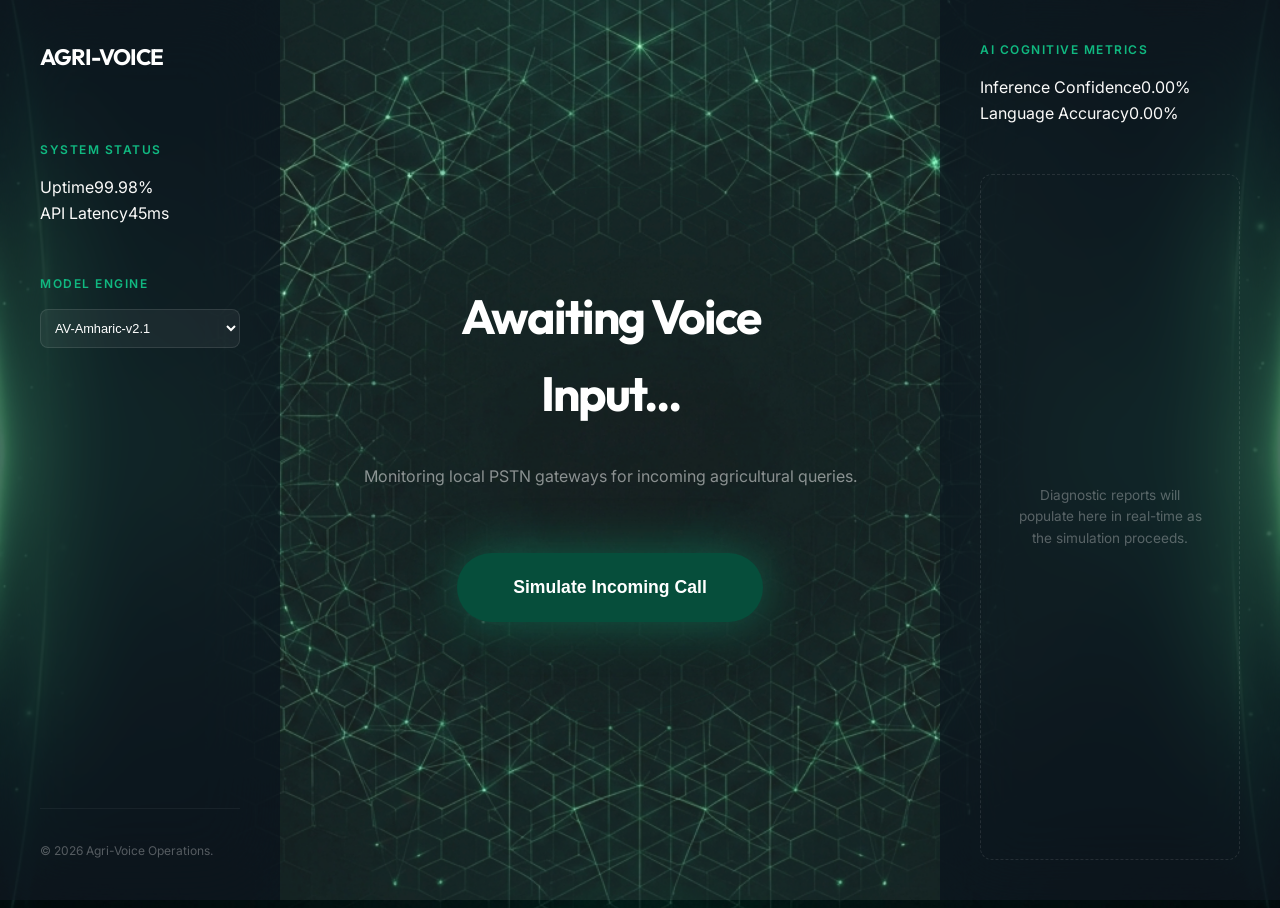
==== demo.html @ 22e2d0dc "Add files via upload" ====
<!DOCTYPE html>
<html lang="en">
<head>
    <meta charset="UTF-8">
    <meta name="viewport" content="width=device-width, initial-scale=1.0">
    <title>Agri-Voice | AI Operations Dashboard</title>
    <link rel="stylesheet" href="style.css">
</head>
<body class="dashboard-body">
    <div class="dashboard-layout">
        <!-- Sidebar -->
        <aside class="dashboard-sidebar">
            <a href="index.html" class="logo" style="color: white; margin-bottom: 4rem;">AGRI-VOICE</a>
            
            <span class="label">System Status</span>
            <div class="telemetry">
                <div class="pill"><span>Uptime</span><span class="value">99.98%</span></div>
                <div class="pill"><span>API Latency</span><span class="value">45ms</span></div>
            </div>

            <span class="label" style="margin-top: 3rem;">Model Engine</span>
            <select style="background: rgba(255,255,255,0.05); color: white; border: 1px solid rgba(255,255,255,0.1); padding: 10px; border-radius: 8px; font-size: 0.8rem; outline: none;">
                <option>AV-Amharic-v2.1</option>
                <option>AV-Hindi-v4.0</option>
            </select>

            <div style="margin-top: auto; padding-top: 2rem; border-top: 1px solid rgba(255,255,255,0.05);">
                <p style="font-size: 0.75rem; color: rgba(255,255,255,0.3);">© 2026 Agri-Voice Operations.</p>
            </div>
        </aside>

        <!-- Center Workspace -->
        <main class="dashboard-center">
            <div id="initial-state" style="text-align: center; max-width: 500px; margin: 0 auto; z-index: 10;">
                <h1 style="color: white; font-size: 3rem; letter-spacing: -2px; margin-bottom: 2rem;">Awaiting Voice <br> Input...</h1>
                <p style="color: rgba(255,255,255,0.5); margin-bottom: 4rem;">Monitoring local PSTN gateways for incoming agricultural queries. </p>
                <button class="btn btn-primary" id="start-btn" style="padding: 1.5rem 3.5rem; font-size: 1.1rem; box-shadow: 0 0 50px rgba(16, 185, 129, 0.4);">
                    Simulate Incoming Call
                </button>
            </div>

            <div id="call-state" style="display: none; height: 100%; flex-direction: column; justify-content: space-between; z-index: 10;">
                <div class="panel" style="text-align: center; background: transparent; border: none;">
                    <span class="label" id="current-step-label">Initializing Platform</span>
                    <h1 id="query-text" style="color: white; font-size: 2.2rem; letter-spacing: -1px; min-height: 80px;">...</h1>
                    
                    <!-- Progress Bar Component -->
                    <div class="progress-track">
                        <div class="progress-fill" id="progress-bar"></div>
                    </div>
                </div>

                <div class="spectral-display" id="waveform">
                    <div class="bar" style="height: 40px;"></div>
                    <div class="bar" style="height: 100px;"></div>
                    <div class="bar" style="height: 140px;"></div>
                    <div class="bar" style="height: 60px;"></div>
                    <div class="bar" style="height: 120px;"></div>
                    <div class="bar" style="height: 180px;"></div>
                    <div class="bar" style="height: 90px;"></div>
                    <div class="bar" style="height: 140px;"></div>
                    <div class="bar" style="height: 60px;"></div>
                </div>

                <div class="panel" style="background: rgba(255,255,255,0.03); border-color: rgba(255,255,255,0.1);">
                    <span class="label">System Pipeline Status</span>
                    <div class="steps-container">
                        <div class="step-item" id="step-1"><div class="dot"></div> Connecting call...</div>
                        <div class="step-item" id="step-2"><div class="dot"></div> Farmer speaking...</div>
                        <div class="step-item" id="step-3"><div class="dot"></div> Translating local language...</div>
                        <div class="step-item" id="step-4"><div class="dot"></div> Analyzing disease...</div>
                        <div class="step-item" id="step-5"><div class="dot"></div> Generating solution...</div>
                    </div>
                </div>
            </div>
            
            <div style="position: absolute; width: 100%; height: 100%; top: 0; left: 0; pointer-events: none; opacity: 0.5;">
                <svg width="100%" height="100%" viewBox="0 0 1000 1000">
                    <circle cx="500" cy="500" r="400" stroke="rgba(16, 185, 129, 0.05)" stroke-width="2" fill="none" />
                </svg>
            </div>
        </main>

        <!-- Right Panel (Telemetry & Diagnosis) -->
        <aside class="dashboard-right">
            <span class="label">AI Cognitive Metrics</span>
            <div class="telemetry" style="margin-bottom: 3rem;">
                <div class="pill"><span>Inference Confidence</span><span class="value" id="prob-val">0.00%</span></div>
                <div class="pill"><span>Language Accuracy</span><span class="value" id="dialect-val">0.00%</span></div>
            </div>

            <div id="diagnosis-panel">
                <span class="label">Final AI Prescription</span>
                <div class="panel" style="background: white; color: var(--text-main);">
                    <div style="display: flex; gap: 15px; margin-bottom: 1.5rem; align-items: center;">
                        <span style="font-size: 2.22rem;">🌾</span>
                        <h3 style="color: var(--secondary); margin: 0;">Leaf Rust Detected</h3>
                    </div>
                    <img src="leaf_rust.png" alt="Leaf Rust" style="width: 100%; border-radius: 12px; margin-bottom: 1.5rem;">
                    <p style="font-size: 0.9rem; color: #555; line-height: 1.5; margin-bottom: 1.5rem;">Apply organic copper fungicide immediately. Isolate affected plants to prevent spread.</p>
                    <button class="btn btn-primary" style="width: 100%; border-radius: 10px;" onclick="location.reload()">Reset Session</button>
                </div>
            </div>

            <div id="diagnosis-placeholder" style="flex: 1; border: 1px dashed rgba(255,255,255,0.1); border-radius: var(--radius-sm); display: flex; align-items: center; justify-content: center; text-align: center; padding: 2rem;">
                <p style="font-size: 0.85rem; color: rgba(255,255,255,0.3);">Diagnostic reports will populate here in real-time as the simulation proceeds.</p>
            </div>
        </aside>
    </div>

    <script src="script.js"></script>
</body>
</html>
---- style.css ----
@import url('https://fonts.googleapis.com/css2?family=Outfit:wght@300;400;600;700;800&family=Inter:wght@400;500;600&display=swap');

:root {
    /* Premium Palette */
    --primary: #10B981; /* Vibrant Emerald */
    --primary-glow: rgba(16, 185, 129, 0.3);
    --secondary: #064E3B; /* Midnight Emerald */
    --accent: #F59E0B; /* Amber */
    --text-main: #111827;
    --text-muted: #4B5563;
    --text-white: #FAFAF9;
    --bg-landing: #FAFAF9;
    --bg-dashboard: #020617; 
    
    /* Layout Constants */
    --glass-bg: rgba(255, 255, 255, 0.7);
    --glass-border: rgba(0, 0, 0, 0.05);
    --dashboard-glass: rgba(15, 23, 42, 0.6);
    --dashboard-border: rgba(255, 255, 255, 0.08);
    
    --shadow-soft: 0 4px 20px rgba(0, 0, 0, 0.05);
    --shadow-premium: 0 20px 40px rgba(0, 0, 0, 0.1);
    --transition-snappy: all 0.4s cubic-bezier(0.19, 1, 0.22, 1);
    --radius-lg: 24px;
    --radius-sm: 12px;
}

* {
    margin: 0;
    padding: 0;
    box-sizing: border-box;
    scroll-behavior: smooth;
}

body {
    font-family: 'Inter', sans-serif;
    color: var(--text-main);
    background-color: var(--bg-landing);
    line-height: 1.6;
    overflow-x: hidden;
    -webkit-font-smoothing: antialiased;
}

h1, h2, h3, .logo {
    font-family: 'Outfit', sans-serif;
    font-weight: 700;
}

/* --- Layout Utilities --- */
.container { max-width: 1400px; margin: 0 auto; padding: 0 4rem; }
section { padding: 12rem 0; }

/* --- Navigation --- */
header {
    position: fixed;
    top: 2rem;
    left: 50%;
    transform: translateX(-50%);
    width: min(94%, 1200px);
    z-index: 1000;
    background: var(--glass-bg);
    backdrop-filter: blur(20px);
    border: 1px solid var(--glass-border);
    border-radius: 100px;
    padding: 0.8rem 2.5rem;
    box-shadow: var(--shadow-soft);
}

nav { display: flex; justify-content: space-between; align-items: center; }
.logo { font-size: 1.4rem; color: var(--secondary); letter-spacing: -1px; text-decoration: none; }
.nav-links { display: flex; gap: 3rem; list-style: none; }
.nav-links a { text-decoration: none; color: var(--text-muted); font-size: 0.95rem; font-weight: 500; transition: var(--transition-snappy); }
.nav-links a:hover { color: var(--primary); }

/* --- Premium Buttons --- */
.btn {
    padding: 0.8rem 2.2rem;
    border-radius: 100px;
    font-weight: 600;
    font-size: 0.95rem;
    transition: var(--transition-snappy);
    cursor: pointer;
    text-decoration: none;
    display: inline-flex;
    align-items: center;
    justify-content: center;
    gap: 8px;
    border: none;
}

.btn-primary { background: var(--secondary); color: white; }
.btn-primary:hover { transform: translateY(-2px); box-shadow: 0 10px 25px var(--primary-glow); background: #065F46; }

.btn-white { background: white; color: var(--secondary); border: 1px solid rgba(0,0,0,0.05); }
.btn-white:hover { background: #f8f8f8; transform: translateY(-2px); }

/* --- Hero Section --- */
#hero {
    min-height: 100vh;
    display: flex;
    align-items: center;
    position: relative;
    background: url('startup_mesh.png') center bottom no-repeat;
    background-size: cover;
    padding-top: 15rem;
    text-align: center;
}

#hero h1 { font-size: clamp(3rem, 7vw, 6rem); letter-spacing: -3px; margin-bottom: 2rem; color: var(--secondary); }
#hero p { max-width: 700px; margin: 0 auto 3.5rem; font-size: 1.35rem; color: var(--text-muted); }

/* --- Bento Grid --- */
.bento-grid {
    display: grid;
    grid-template-columns: repeat(12, 1fr);
    grid-auto-rows: 200px;
    gap: 1.5rem;
}

.bento-item {
    background: white; border-radius: var(--radius-lg); border: 1px solid var(--glass-border); padding: 2.5rem;
    position: relative; overflow: hidden; transition: var(--transition-snappy); box-shadow: var(--shadow-soft);
}

.bento-item:hover { transform: translateY(-5px); box-shadow: var(--shadow-premium); }
.item-large { grid-column: span 8; grid-row: span 2; }
.item-medium { grid-column: span 4; grid-row: span 2; }
.item-small { grid-column: span 4; grid-row: span 1; }

/* --- Dashboard Specific Theme --- */
.dashboard-body {
    background: var(--bg-dashboard) url('dashboard_bg.png') center center no-repeat;
    background-size: cover;
    color: var(--text-white);
    min-height: 100vh;
}

.dashboard-layout {
    display: grid;
    grid-template-columns: 280px 1fr 340px;
    height: 100vh;
    gap: 1px; background: var(--dashboard-border);
}

.dashboard-sidebar, .dashboard-right { background: rgba(2, 6, 23, 0.4); backdrop-filter: blur(40px); padding: 2.5rem; display: flex; flex-direction: column; overflow-y: auto; }
.dashboard-center { padding: 4rem; display: flex; flex-direction: column; justify-content: center; position: relative; }

/* Dashboard UI Components */
.panel { background: var(--dashboard-glass); border: 1px solid var(--dashboard-border); border-radius: var(--radius-sm); padding: 1.5rem; margin-bottom: 1.5rem; }
.label { font-size: 0.75rem; font-weight: 600; text-transform: uppercase; letter-spacing: 1.5px; color: var(--primary); margin-bottom: 1rem; display: block; }

/* Progress Bar */
.progress-track { width: 100%; height: 6px; background: rgba(255,255,255,0.05); border-radius: 10px; margin: 1.5rem 0; overflow: hidden; }
.progress-fill { height: 100%; width: 0%; background: var(--primary); transition: width 0.5s ease; box-shadow: 0 0 10px var(--primary); }

/* Step Indicators */
.steps-container { display: flex; flex-direction: column; gap: 12px; margin-top: 2rem; }
.step-item { display: flex; align-items: center; gap: 12px; opacity: 0.3; transition: var(--transition-snappy); font-size: 0.9rem; }
.step-item.active { opacity: 1; color: var(--primary); font-weight: 600; }
.step-item .dot { width: 8px; height: 8px; border-radius: 50%; background: currentColor; }

/* --- Waitlist Form --- */
.waitlist-section { background: white; padding: 10rem 0; text-align: center; }
.form-container { max-width: 600px; margin: 0 auto; text-align: left; background: var(--bg-landing); padding: 3rem; border-radius: var(--radius-lg); border: 1px solid var(--glass-border); box-shadow: var(--shadow-soft); }

.form-group { margin-bottom: 2rem; position: relative; }
.form-group label { display: block; font-size: 0.85rem; font-weight: 600; color: var(--text-muted); margin-bottom: 0.8rem; }
.form-group input, .form-group select {
    width: 100%; padding: 1rem 1.4rem; border-radius: 12px; border: 1px solid rgba(0,0,0,0.08); background: white;
    font-size: 1rem; font-family: inherit; outline: none; transition: var(--transition-snappy);
}
.form-group input:focus, .form-group select:focus { border-color: var(--primary); box-shadow: 0 0 0 4px var(--primary-glow); }

#waitlist-success { display: none; background: #ECFDF5; border: 1px solid #10B981; color: #065F46; padding: 1.5rem; border-radius: var(--radius-sm); margin-top: 2rem; font-weight: 600; text-align: center; }

/* Final Verification Diagnosis */
#diagnosis-panel { display: none; opacity: 0; transform: translateY(20px); transition: var(--transition-snappy); }
#diagnosis-panel.show { display: block; opacity: 1; transform: translateY(0); }

/* Custom Scrollbar */
::-webkit-scrollbar { width: 5px; }
::-webkit-scrollbar-track { background: transparent; }
::-webkit-scrollbar-thumb { background: rgba(255,255,255,0.1); border-radius: 10px; }

/* Reveal Animation */
.reveal { opacity: 0; transform: translateY(40px); transition: var(--transition-snappy); }
.reveal.active { opacity: 1; transform: translateY(0); }

@media (max-width: 1024px) {
    .dashboard-layout { grid-template-columns: 1fr; height: auto; }
    .dashboard-sidebar, .dashboard-right { display: none; }
    .container { padding: 0 2rem; }
    header { width: 95%; padding: 0.6rem 1.5rem; }
    section { padding: 8rem 0; }
    .bento-grid { flex-direction: column; display: flex; }
}
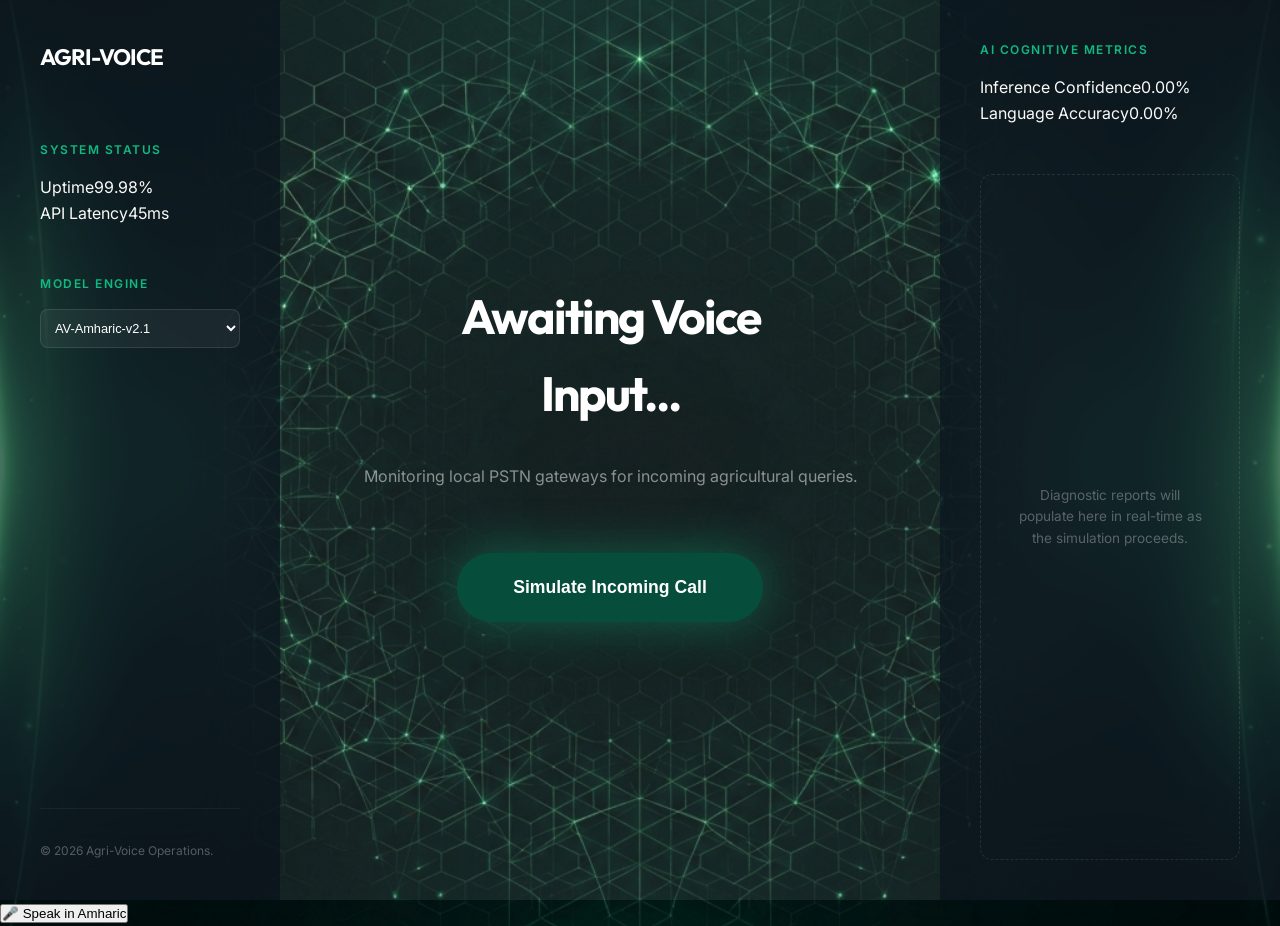
==== commit e11b4bdf: "Update demo.html" ====
--- a/demo.html
+++ b/demo.html
@@ -111,3 +111,6 @@
     <script src="script.js"></script>
 </body>
 </html>
+<button onclick="startAgriVoice()">
+  🎤 Speak in Amharic
+</button>
